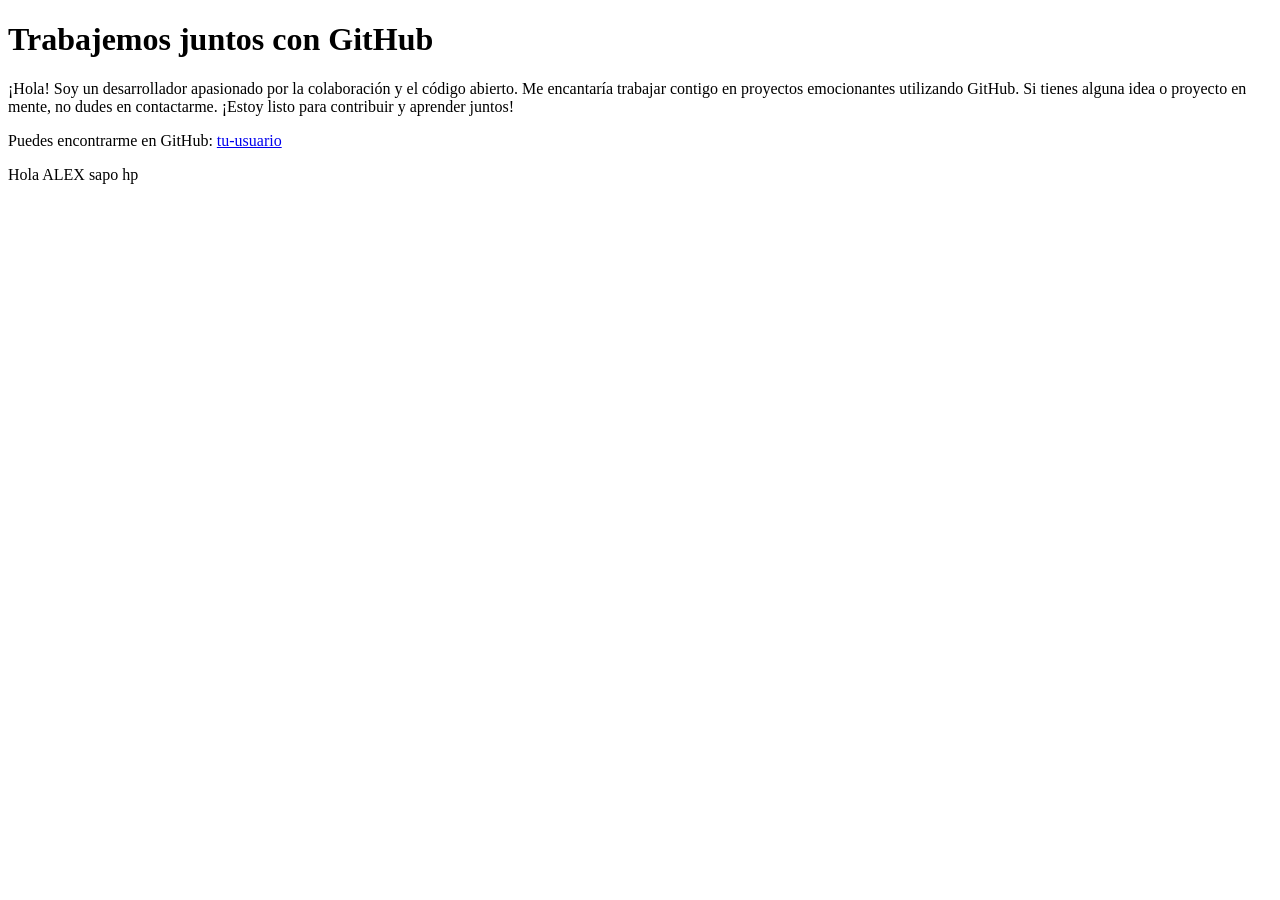
==== index.html @ b38ad1d9 "Aca hicimos un cambio" ====
<!DOCTYPE html>
<html lang="en">
<head>
    <meta charset="UTF-8">
    <meta name="viewport" content="width=device-width, initial-scale=1.0">
    <title>Trabajemos juntos</title>
</head>
<body>
    <h1>Trabajemos juntos con GitHub</h1>
    <p>¡Hola! Soy un desarrollador apasionado por la colaboración y el código abierto. Me encantaría trabajar contigo en proyectos emocionantes utilizando GitHub. Si tienes alguna idea o proyecto en mente, no dudes en contactarme. ¡Estoy listo para contribuir y aprender juntos!</p>
    <p>Puedes encontrarme en GitHub: <a href="https://github.com/tu-usuario" target="_blank">tu-usuario</a></p>
    <p>Hola ALEX sapo hp</p>
</body>
</html>
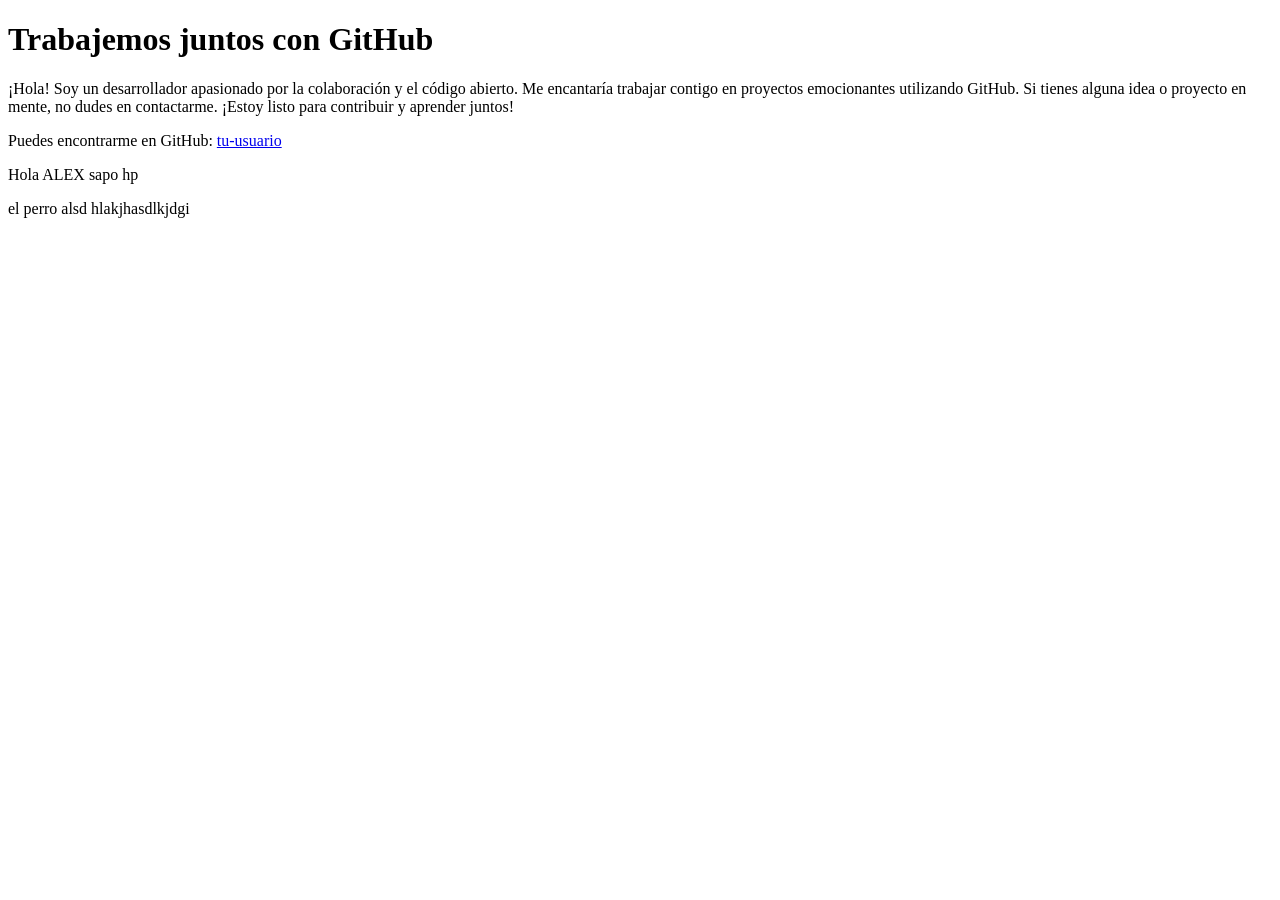
==== commit 3954eeea: "Este si va a funcionar" ====
--- a/index.html
+++ b/index.html
@@ -10,5 +10,6 @@
     <p>¡Hola! Soy un desarrollador apasionado por la colaboración y el código abierto. Me encantaría trabajar contigo en proyectos emocionantes utilizando GitHub. Si tienes alguna idea o proyecto en mente, no dudes en contactarme. ¡Estoy listo para contribuir y aprender juntos!</p>
     <p>Puedes encontrarme en GitHub: <a href="https://github.com/tu-usuario" target="_blank">tu-usuario</a></p>
     <p>Hola ALEX sapo hp</p>
+    <p>el perro alsd hlakjhasdlkjdgi</p>
 </body>
 </html>
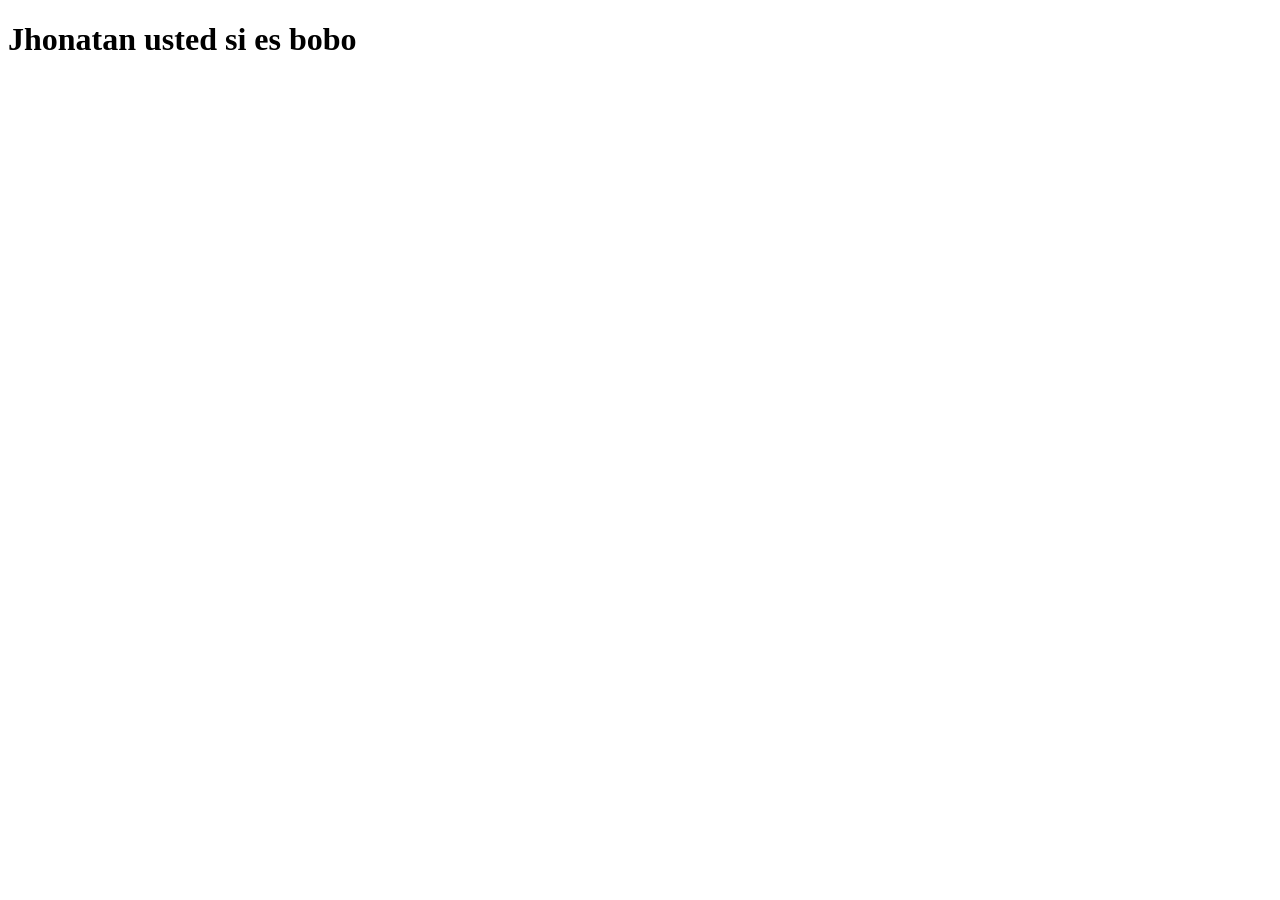
==== commit 1c36243e: "Nuevo commit" ====
--- a/index.html
+++ b/index.html
@@ -6,10 +6,6 @@
     <title>Trabajemos juntos</title>
 </head>
 <body>
-    <h1>Trabajemos juntos con GitHub</h1>
-    <p>¡Hola! Soy un desarrollador apasionado por la colaboración y el código abierto. Me encantaría trabajar contigo en proyectos emocionantes utilizando GitHub. Si tienes alguna idea o proyecto en mente, no dudes en contactarme. ¡Estoy listo para contribuir y aprender juntos!</p>
-    <p>Puedes encontrarme en GitHub: <a href="https://github.com/tu-usuario" target="_blank">tu-usuario</a></p>
-    <p>Hola ALEX sapo hp</p>
-    <p>el perro alsd hlakjhasdlkjdgi</p>
+    <h1>Jhonatan usted si es bobo</h1>
 </body>
 </html>
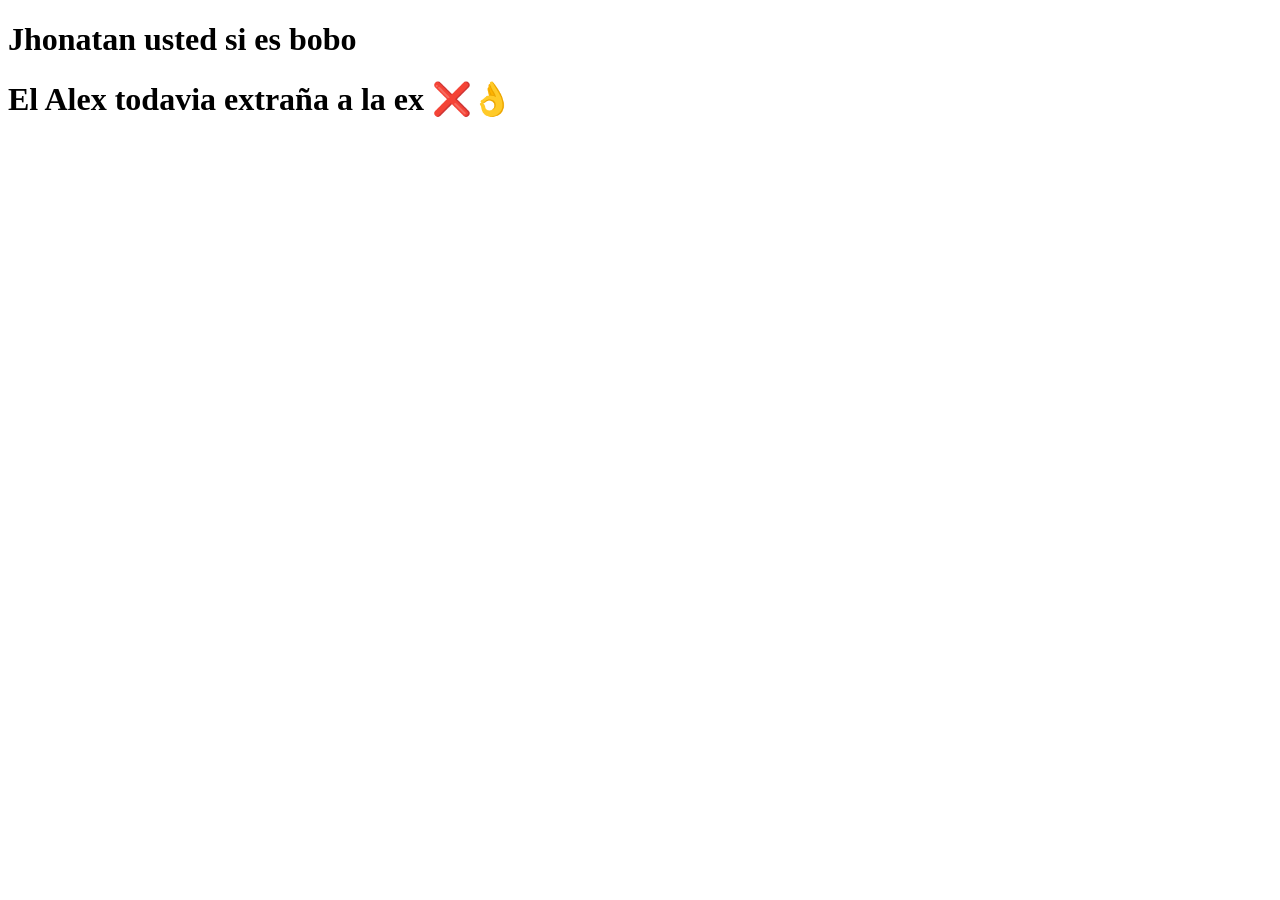
==== commit b605b5dc: "JAJAJJAJAJA" ====
--- a/index.html
+++ b/index.html
@@ -7,5 +7,6 @@
 </head>
 <body>
     <h1>Jhonatan usted si es bobo</h1>
+    <h1>El Alex todavia extraña a la ex ❌👌</h1>
 </body>
 </html>
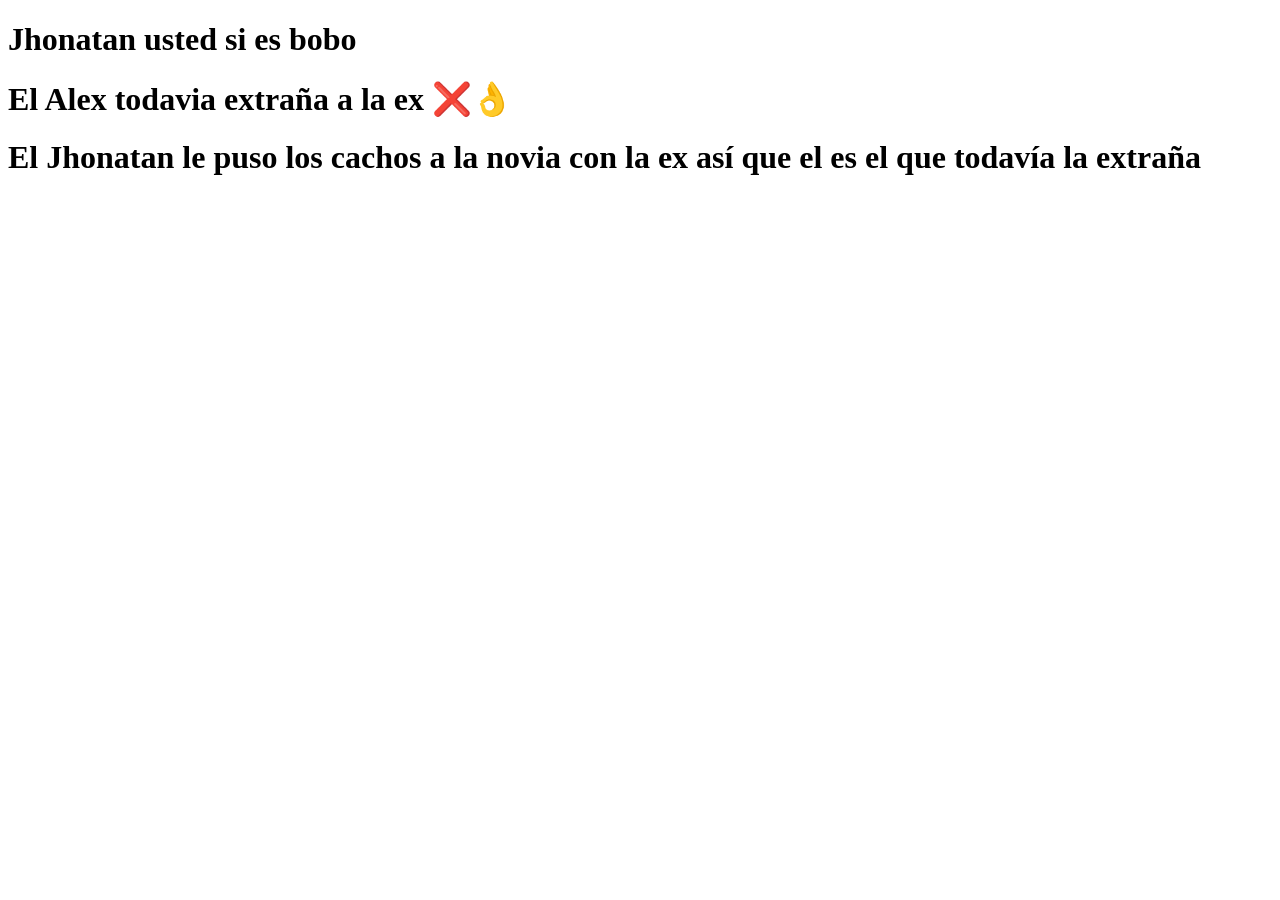
==== commit 7a54ebdb: "123" ====
--- a/index.html
+++ b/index.html
@@ -8,5 +8,6 @@
 <body>
     <h1>Jhonatan usted si es bobo</h1>
     <h1>El Alex todavia extraña a la ex ❌👌</h1>
+    <h1>El Jhonatan le puso los cachos a la novia con la ex así que el es el que todavía la extraña</h1>
 </body>
 </html>
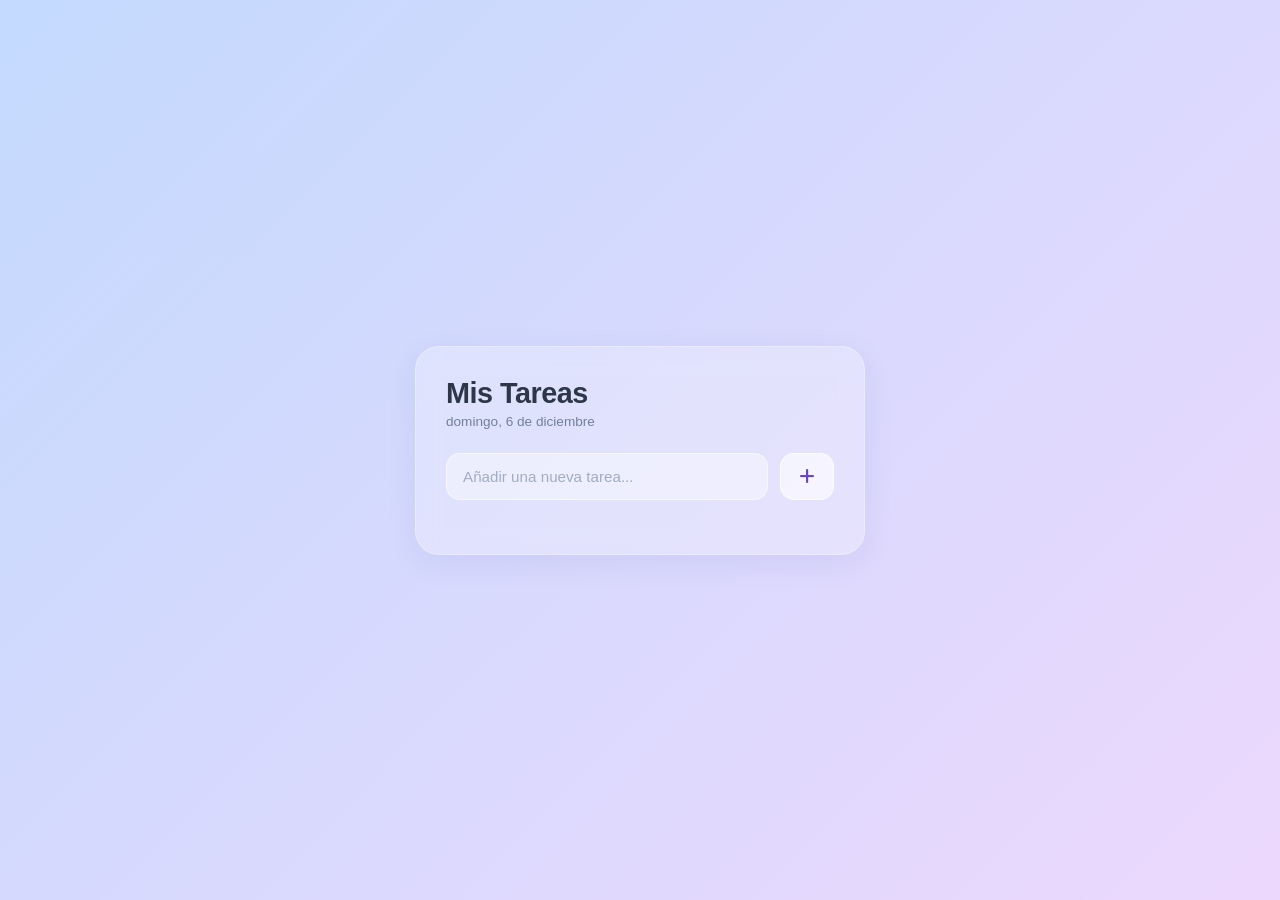
==== commit 0457388f: "Disenio rama de disenio" ====
--- a/index.html
+++ b/index.html
@@ -1,13 +1,29 @@
 <!DOCTYPE html>
-<html lang="en">
+<html lang="es">
 <head>
     <meta charset="UTF-8">
     <meta name="viewport" content="width=device-width, initial-scale=1.0">
-    <title>Trabajemos juntos</title>
+    <title>TaskGlass - Minimal App</title>
+    <link rel="stylesheet" href="css/style.css">
+    <link rel="stylesheet" href="https://cdnjs.cloudflare.com/ajax/libs/font-awesome/6.4.0/css/all.min.css">
 </head>
 <body>
-    <h1>Jhonatan usted si es bobo</h1>
-    <h1>El Alex todavia extraña a la ex ❌👌</h1>
-    <h1>El Jhonatan le puso los cachos a la novia con la ex así que el es el que todavía la extraña</h1>
+
+    <div class="glass-container">
+        <header>
+            <h1>Mis Tareas</h1>
+            <p id="date-display"></p>
+        </header>
+
+        <form id="task-form">
+            <input type="text" id="task-input" placeholder="Añadir una nueva tarea..." required autocomplete="off">
+            <button type="submit" id="add-btn"><i class="fa-solid fa-plus"></i></button>
+        </form>
+
+        <ul id="task-list">
+            </ul>
+    </div>
+
+    <script src="js/script.js"></script>
 </body>
 </html>
--- a/css/style.css
+++ b/css/style.css
@@ -0,0 +1,174 @@
+/* --- Reseteo y Fuentes --- */
+* {
+    margin: 0;
+    padding: 0;
+    box-sizing: border-box;
+    font-family: 'Segoe UI', Tahoma, Geneva, Verdana, sans-serif;
+}
+
+body {
+    min-height: 100vh;
+    display: flex;
+    justify-content: center;
+    align-items: center;
+    /* Degradado de fondo para que resalte el efecto Glassmorphism */
+    background: linear-gradient(135deg, #c3dafe 0%, #edd8fd 100%);
+    padding: 20px;
+}
+
+/* --- Contenedor Principal (Glassmorphism) --- */
+.glass-container {
+    width: 100%;
+    max-width: 450px;
+    background: rgba(255, 255, 255, 0.25);
+    backdrop-filter: blur(12px);
+    -webkit-backdrop-filter: blur(12px);
+    border: 1px solid rgba(255, 255, 255, 0.3);
+    border-radius: 24px;
+    padding: 30px;
+    box-shadow: 0 8px 32px 0 rgba(31, 38, 135, 0.07);
+}
+
+/* --- Encabezado --- */
+header h1 {
+    font-size: 1.8rem;
+    color: #2d3748;
+    font-weight: 600;
+    letter-spacing: -0.5px;
+}
+
+header p {
+    font-size: 0.85rem;
+    color: #718096;
+    margin-top: 4px;
+    margin-bottom: 24px;
+}
+
+/* --- Formulario de Entrada --- */
+#task-form {
+    display: flex;
+    gap: 12px;
+    margin-bottom: 24px;
+}
+
+#task-input {
+    flex: 1;
+    padding: 14px 16px;
+    background: rgba(255, 255, 255, 0.4);
+    border: 1px solid rgba(255, 255, 255, 0.5);
+    border-radius: 14px;
+    outline: none;
+    font-size: 0.95rem;
+    color: #2d3748;
+    transition: all 0.3s ease;
+}
+
+#task-input:focus {
+    background: rgba(255, 255, 255, 0.6);
+    border-color: rgba(167, 139, 250, 0.6);
+    box-shadow: 0 0 0 3px rgba(167, 139, 250, 0.15);
+}
+
+#task-input::placeholder {
+    color: #a0aec0;
+}
+
+#add-btn {
+    padding: 0 18px;
+    background: rgba(255, 255, 255, 0.6);
+    border: 1px solid rgba(255, 255, 255, 0.6);
+    border-radius: 14px;
+    color: #6b46c1;
+    cursor: pointer;
+    font-size: 1.1rem;
+    transition: all 0.2s ease;
+}
+
+#add-btn:hover {
+    background: #6b46c1;
+    color: #ffffff;
+    border-color: #6b46c1;
+}
+
+/* --- Lista de Tareas --- */
+#task-list {
+    list-style: none;
+    display: flex;
+    flex-direction: column;
+    gap: 12px;
+    max-height: 350px;
+    overflow-y: auto;
+    padding-right: 4px;
+}
+
+/* Personalización del scroll de la lista */
+#task-list::-webkit-scrollbar {
+    width: 4px;
+}
+#task-list::-webkit-scrollbar-thumb {
+    background: rgba(0, 0, 0, 0.1);
+    border-radius: 10px;
+}
+
+/* Elemento de Tarea Individual */
+.task-item {
+    display: flex;
+    justify-content: space-between;
+    align-items: center;
+    padding: 14px 16px;
+    background: rgba(255, 255, 255, 0.3);
+    border: 1px solid rgba(255, 255, 255, 0.2);
+    border-radius: 14px;
+    transition: all 0.3s ease;
+    animation: fadeIn 0.3s ease-out;
+}
+
+.task-item:hover {
+    background: rgba(255, 255, 255, 0.45);
+    transform: translateY(-1px);
+}
+
+.task-text {
+    font-size: 0.95rem;
+    color: #2d3748;
+    cursor: pointer;
+    user-select: none;
+    transition: all 0.2s ease;
+    flex: 1;
+}
+
+/* Estado Completado */
+.task-item.completed {
+    background: rgba(255, 255, 255, 0.15);
+    opacity: 0.6;
+}
+
+.task-item.completed .task-text {
+    text-decoration: line-through;
+    color: #718096;
+}
+
+/* Botón Eliminar */
+.delete-btn {
+    background: none;
+    border: none;
+    color: #e53e3e;
+    cursor: pointer;
+    opacity: 0;
+    padding: 4px 8px;
+    transition: all 0.2s ease;
+}
+
+.task-item:hover .delete-btn {
+    opacity: 1;
+}
+
+.delete-btn:hover {
+    transform: scale(1.15);
+}
+
+/* Animación de entrada */
+@keyframes fadeIn {
+    from { opacity: 0; transform: translateY(10px); }
+    to { opacity: 1; transform: translateY(0); }
+}
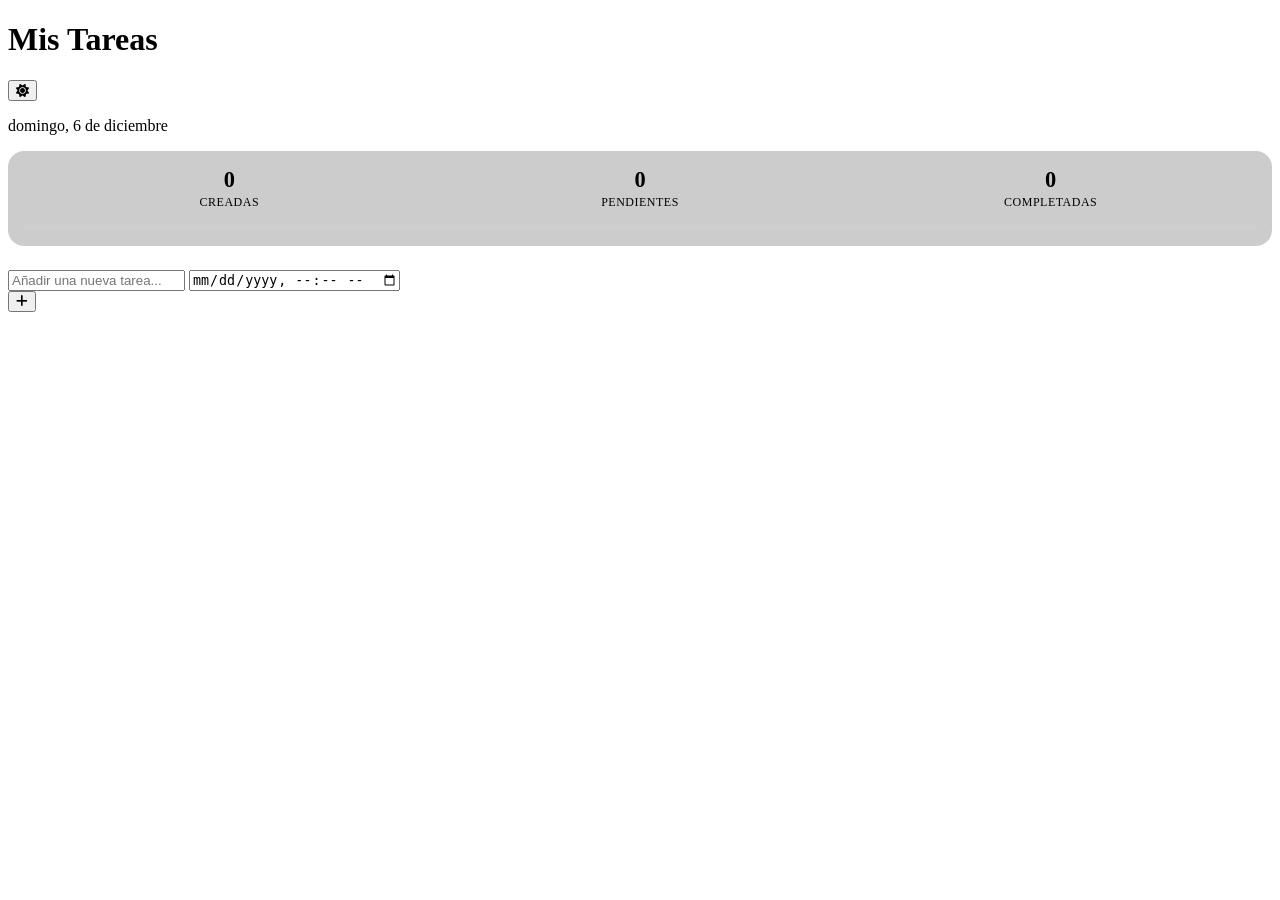
==== commit ea6f7e34: "Segundo commit de disenio" ====
--- a/index.html
+++ b/index.html
@@ -7,16 +7,44 @@
     <link rel="stylesheet" href="css/style.css">
     <link rel="stylesheet" href="https://cdnjs.cloudflare.com/ajax/libs/font-awesome/6.4.0/css/all.min.css">
 </head>
-<body>
+<body class="dark-mode">
 
     <div class="glass-container">
         <header>
-            <h1>Mis Tareas</h1>
+            <div class="header-top">
+                <h1>Mis Tareas</h1>
+                <button id="theme-toggle" aria-label="Cambiar tema">
+                    <i class="fa-solid fa-sun"></i>
+                </button>
+            </div>
             <p id="date-display"></p>
         </header>
 
+        <div id="stats-container">
+            <div class="stats-grid">
+                <div class="stat-box">
+                    <span class="stat-number" id="total-count">0</span>
+                    <span class="stat-label">Creadas</span>
+                </div>
+                <div class="stat-box">
+                    <span class="stat-number" id="pending-count">0</span>
+                    <span class="stat-label">Pendientes</span>
+                </div>
+                <div class="stat-box">
+                    <span class="stat-number" id="completed-count">0</span>
+                    <span class="stat-label">Completadas</span>
+                </div>
+            </div>
+            <div class="progress-bar-container">
+                <div id="progress-bar"></div>
+            </div>
+        </div>
+
         <form id="task-form">
-            <input type="text" id="task-input" placeholder="Añadir una nueva tarea..." required autocomplete="off">
+            <div class="input-group">
+                <input type="text" id="task-input" placeholder="Añadir una nueva tarea..." required autocomplete="off">
+                <input type="datetime-local" id="task-date" required>
+            </div>
             <button type="submit" id="add-btn"><i class="fa-solid fa-plus"></i></button>
         </form>
 
--- a/css/style.css
+++ b/css/style.css
@@ -1,174 +1,71 @@
-/* --- Reseteo y Fuentes --- */
-* {
-    margin: 0;
-    padding: 0;
-    box-sizing: border-box;
-    font-family: 'Segoe UI', Tahoma, Geneva, Verdana, sans-serif;
-}
+/* --- Añadir estas reglas al archivo style.css existente --- */
 
-body {
-    min-height: 100vh;
-    display: flex;
-    justify-content: center;
-    align-items: center;
-    /* Degradado de fondo para que resalte el efecto Glassmorphism */
-    background: linear-gradient(135deg, #c3dafe 0%, #edd8fd 100%);
-    padding: 20px;
-}
-
-/* --- Contenedor Principal (Glassmorphism) --- */
-.glass-container {
-    width: 100%;
-    max-width: 450px;
-    background: rgba(255, 255, 255, 0.25);
-    backdrop-filter: blur(12px);
-    -webkit-backdrop-filter: blur(12px);
-    border: 1px solid rgba(255, 255, 255, 0.3);
-    border-radius: 24px;
-    padding: 30px;
-    box-shadow: 0 8px 32px 0 rgba(31, 38, 135, 0.07);
-}
-
-/* --- Encabezado --- */
-header h1 {
-    font-size: 1.8rem;
-    color: #2d3748;
-    font-weight: 600;
-    letter-spacing: -0.5px;
-}
-
-header p {
-    font-size: 0.85rem;
-    color: #718096;
-    margin-top: 4px;
+/* --- Contenedor de Estadísticas --- */
+#stats-container {
+    background: rgba(255, 255, 255, 0.1);
+    border: 1px solid var(--glass-border);
+    border-radius: 16px;
+    padding: 16px;
     margin-bottom: 24px;
-}
-
-/* --- Formulario de Entrada --- */
-#task-form {
-    display: flex;
-    gap: 12px;
-    margin-bottom: 24px;
-}
-
-#task-input {
-    flex: 1;
-    padding: 14px 16px;
-    background: rgba(255, 255, 255, 0.4);
-    border: 1px solid rgba(255, 255, 255, 0.5);
-    border-radius: 14px;
-    outline: none;
-    font-size: 0.95rem;
-    color: #2d3748;
     transition: all 0.3s ease;
 }
 
-#task-input:focus {
-    background: rgba(255, 255, 255, 0.6);
-    border-color: rgba(167, 139, 250, 0.6);
-    box-shadow: 0 0 0 3px rgba(167, 139, 250, 0.15);
+body.dark-mode #stats-container {
+    background: rgba(0, 0, 0, 0.2);
 }
 
-#task-input::placeholder {
-    color: #a0aec0;
+.stats-grid {
+    display: flex;
+    justify-content: space-between;
+    text-align: center;
+    margin-bottom: 14px;
 }
 
-#add-btn {
-    padding: 0 18px;
-    background: rgba(255, 255, 255, 0.6);
-    border: 1px solid rgba(255, 255, 255, 0.6);
-    border-radius: 14px;
-    color: #6b46c1;
-    cursor: pointer;
-    font-size: 1.1rem;
-    transition: all 0.2s ease;
+.stat-box {
+    flex: 1;
+    display: flex;
+    flex-direction: column;
+    align-items: center;
 }
 
-#add-btn:hover {
-    background: #6b46c1;
-    color: #ffffff;
-    border-color: #6b46c1;
+/* Línea divisoria sutil entre los bloques de estadísticas */
+.stat-box:not(:last-child) {
+    border-right: 1px solid var(--glass-border);
 }
 
-/* --- Lista de Tareas --- */
-#task-list {
-    list-style: none;
-    display: flex;
-    flex-direction: column;
-    gap: 12px;
-    max-height: 350px;
-    overflow-y: auto;
-    padding-right: 4px;
+.stat-number {
+    font-size: 1.4rem;
+    font-weight: 600;
+    color: var(--text-main);
+    transition: all 0.3s ease;
 }
 
-/* Personalización del scroll de la lista */
-#task-list::-webkit-scrollbar {
-    width: 4px;
-}
-#task-list::-webkit-scrollbar-thumb {
-    background: rgba(0, 0, 0, 0.1);
-    border-radius: 10px;
+.stat-label {
+    font-size: 0.75rem;
+    color: var(--text-muted);
+    text-transform: uppercase;
+    letter-spacing: 0.5px;
+    margin-top: 2px;
 }
 
-/* Elemento de Tarea Individual */
-.task-item {
-    display: flex;
-    justify-content: space-between;
-    align-items: center;
-    padding: 14px 16px;
-    background: rgba(255, 255, 255, 0.3);
-    border: 1px solid rgba(255, 255, 255, 0.2);
-    border-radius: 14px;
-    transition: all 0.3s ease;
-    animation: fadeIn 0.3s ease-out;
+/* --- Barra de Progreso --- */
+.progress-bar-container {
+    width: 100%;
+    height: 6px;
+    background: rgba(0, 0, 0, 0.05);
+    border-radius: 10px;
+    overflow: hidden;
 }
 
-.task-item:hover {
-    background: rgba(255, 255, 255, 0.45);
-    transform: translateY(-1px);
+body.dark-mode .progress-bar-container {
+    background: rgba(255, 255, 255, 0.05);
 }
 
-.task-text {
-    font-size: 0.95rem;
-    color: #2d3748;
-    cursor: pointer;
-    user-select: none;
-    transition: all 0.2s ease;
-    flex: 1;
-}
-
-/* Estado Completado */
-.task-item.completed {
-    background: rgba(255, 255, 255, 0.15);
-    opacity: 0.6;
-}
-
-.task-item.completed .task-text {
-    text-decoration: line-through;
-    color: #718096;
-}
-
-/* Botón Eliminar */
-.delete-btn {
-    background: none;
-    border: none;
-    color: #e53e3e;
-    cursor: pointer;
-    opacity: 0;
-    padding: 4px 8px;
-    transition: all 0.2s ease;
-}
-
-.task-item:hover .delete-btn {
-    opacity: 1;
-}
-
-.delete-btn:hover {
-    transform: scale(1.15);
-}
-
-/* Animación de entrada */
-@keyframes fadeIn {
-    from { opacity: 0; transform: translateY(10px); }
-    to { opacity: 1; transform: translateY(0); }
+#progress-bar {
+    height: 100%;
+    width: 0%; /* Se controla dinámicamente con JS */
+    background: var(--accent-color);
+    box-shadow: 0 0 8px var(--accent-color);
+    border-radius: 10px;
+    transition: width 0.4s cubic-bezier(0.4, 0, 0.2, 1);
 }
